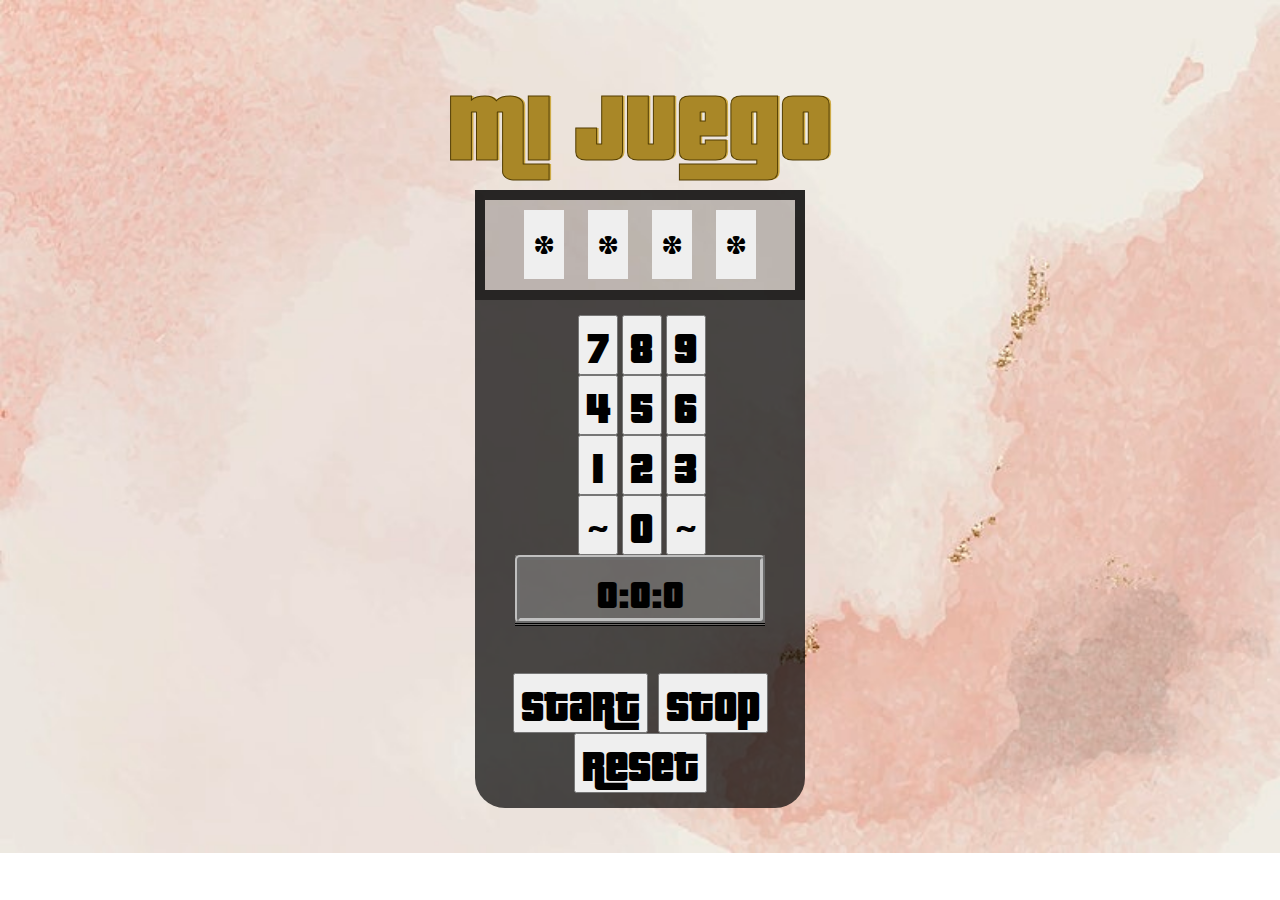
==== P2/index.html @ 1a438801 "añadir todo" ====
<!DOCTYPE html>
<html>
<head>
    <meta charset="UTF-8">
    <meta http-equiv="X-UA-Compatible" content="IE=edge">
    <meta name="viewport" content="width=device-width, initial-scale=1.0">
    <link rel="icon" href="calculadora.webp" type="image/x-icon">
    <script src="crono.js" defer></script>
    <title>Mi Juego.</title>

    <link rel="stylesheet" href="juego.css"> 
</head>
<body>
    <h1>Mi Juego</h1>

    <div class="pad">
      <button class="celda" value="*" >*</button>
      <button class="celda" value="*" >*</button>
      <button class="celda" value="*" >*</button>
      <button class="celda" value="*" >*</button>
    </div>

    <div class="Calculator">
        <div class="line1">
          <button class="cdigito" value="7" >7</button>
          <button class="cdigito" value="8" >8</button>
          <button class="cdigito" value="9" >9</button>
        </div>

        <div class="line2">
          <button class="cdigito" value="4" >4</button>
          <button class="cdigito" value="5" >5</button>
          <button class="cdigito" value="6" >6</button>
        </div>

        <div class="line3">
            <button class="cdigito" value="1" >1</button>
            <button class="cdigito" value="2" >2</button>
            <button class="cdigito" value="3" >3</button>
        </div>

        <div class="line4">
            <button class="cdigito" >~</button>
            <button class="cdigito" value="0" >0</button>
            <button class="cdigito" >~</button>
            <br>
            </button>
        </div>

        <div class="calc">
            <div class="pantalla">
              <p id="display">0:0:0</p>
        </div>
        <br>
    <button type="button" id="start">Start</button>
    <button type="button" id="stop">Stop</button>
    <button type="button" id="reset">Reset</button>
</body>
</html>
---- P2/juego.css ----
@font-face {
    font-family: "Mario";
    src: url("pricedown\ bl.ttf");
}

body{
    background-image: url("fondo.jpg");
    background-repeat: no-repeat;
    background-attachment: fixed;
    background-size: 100%;
    justify-content: center;
    }

    h1 {
        font-family: "Mario";
        font-size: 100px;
        text-align: center;
        padding: 10px;
        margin: 50px;
        margin-bottom: 0px;
        color:#A98727;
        text-shadow:#CEAB46 2px 0;
        -webkit-text-stroke: 1px #533E03;
        }

    .pad {
        text-align: center;
        border: solid 10px rgba(1,1,1,0.8);
        padding: 10px;
        padding-top: 0px;
        padding-left: 25px;
        padding-right: 25px;
        padding-bottom: 60px;
        height: 30px;
        background-color: rgba(0, 0, 0, 0.2);
        margin-left: auto;
        margin-right: auto;
        width: 260px;
    }

    .celda {
        margin: 10px;
        padding: 10px;
        border: 5px;
        padding-top: 10px;
        padding-left: 10px;
        padding-right: 10px;
        padding-bottom: 5px;
        margin-left: 10px;
        margin-right: 10px;
    }


    .calc{
        background:  grey#380303;
        text-align: center;
        font-size: 40px;

        }

    .pantalla{
        background: white;
        border-bottom:double ;
        padding: 10px;
        padding-top: 0px;
        padding-left: 0px;
        padding-right: 0px;
        padding-bottom: 38px;
        height: 30px;
        background-color: rgba(255,255,255,0.2);
        margin-left: auto;
        margin-right: auto;
        width: 250px;
        }
              
    p{
        font-family: "Mario";
        text-align: center;
        margin:0px;
        opacity: none;
        font-size: 40px;
        height: 50px;
        border:silver 5px ridge;
        border-radius: 5px;
        padding-top: 8px;
        }

    .result {
        text-align: center;
        font-family: "Mario";
        font-size: 45px;
        height: 80px;
        margin: 10px;
        opacity: none;
        border-radius: 5px;
        padding-top: 8px;

    }
              
    .Calculator{
        background-color:rgba(1,1,1,0.7);
        padding: 15px;
        text-align: center;
        width: auto;
        border-bottom-left-radius:30px ;
        border-bottom-right-radius:30px;
        margin-left: auto;
        margin-right: auto;
        width: 300px;
        }

    .line1{
        padding-left: 23px;
        padding-right: 20px;

        }
          
    .line2{
        padding-left: 23px;
        padding-right: 20px;
        }
          
    .line3{
        padding-left: 23px;
        padding-right: 20px;
        }
          
    .line4{
        padding-left: 23px;
        padding-right: 20px;
        }

    .cdigito {
        text-align: center;
        font-family: "Mario";
        font-size: 45px;
        height: 60px;
        width: 40px;
    }
          
    button{
        font-family: "Mario";
        font-size: 45px;
        }
          
    button:hover {
        background-color:rgb(150, 243, 88) ;
        color: rgb(0, 0, 0);
        }

    .correct {
        color: green;
    }
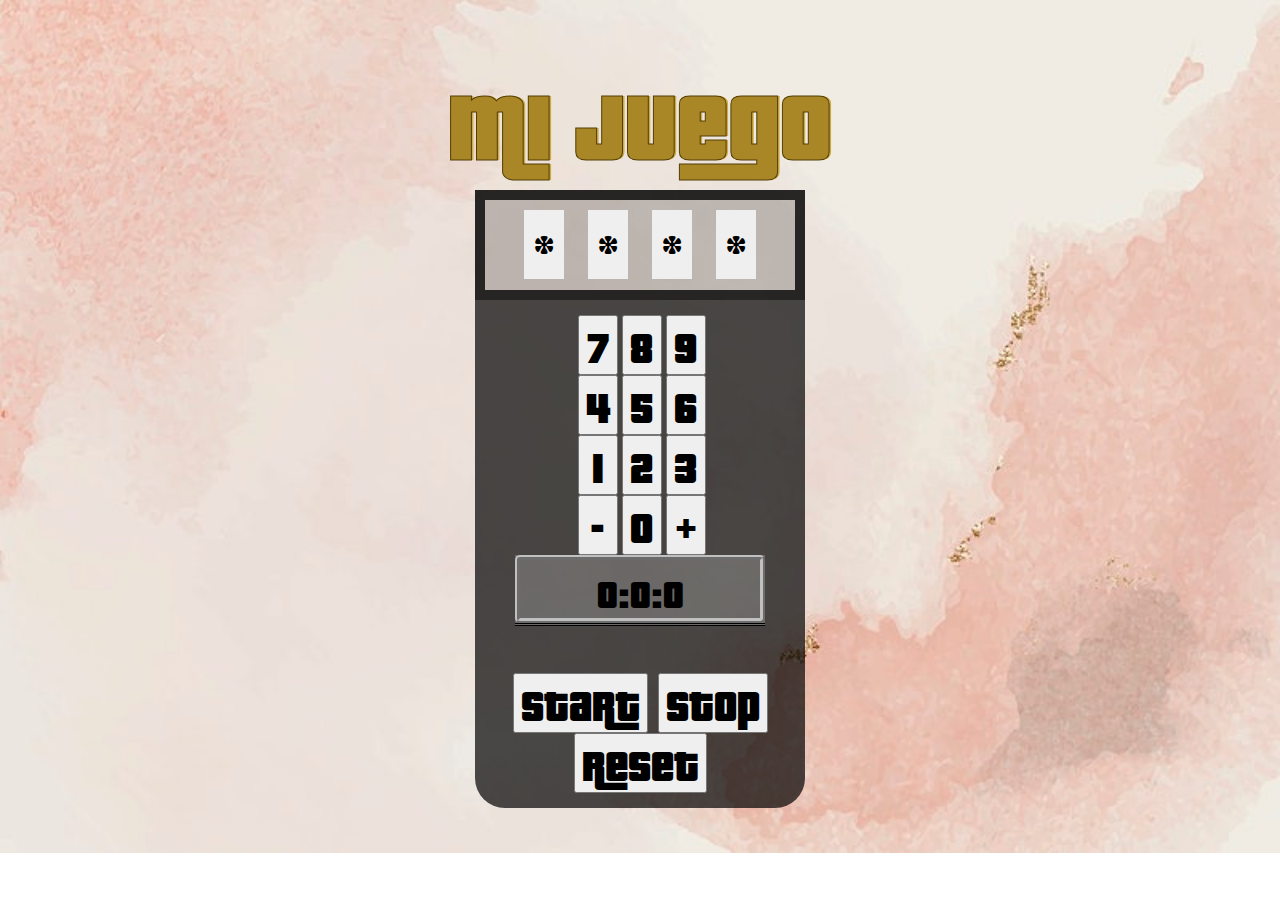
==== commit 10f032ba: "cambios" ====
--- a/P2/index.html
+++ b/P2/index.html
@@ -22,32 +22,33 @@
 
     <div class="Calculator">
         <div class="line1">
-          <button class="cdigito" value="7" >7</button>
-          <button class="cdigito" value="8" >8</button>
-          <button class="cdigito" value="9" >9</button>
+          <button type="button" class="cdigito" value="7" >7</button>
+          <button type="button" class="cdigito" value="8" >8</button>
+          <button type="button" class="cdigito" value="9" >9</button>
         </div>
 
         <div class="line2">
-          <button class="cdigito" value="4" >4</button>
-          <button class="cdigito" value="5" >5</button>
-          <button class="cdigito" value="6" >6</button>
+          <button type="button" class="cdigito" value="4" >4</button>
+          <button type="button" class="cdigito" value="5" >5</button>
+          <button type="button" class="cdigito" value="6" >6</button>
         </div>
 
         <div class="line3">
-            <button class="cdigito" value="1" >1</button>
-            <button class="cdigito" value="2" >2</button>
-            <button class="cdigito" value="3" >3</button>
+          <button type="button" class="cdigito" value="1" >1</button>
+          <button type="button" class="cdigito" value="2" >2</button>
+          <button type="button" class="cdigito" value="3" >3</button>
         </div>
 
         <div class="line4">
-            <button class="cdigito" >~</button>
-            <button class="cdigito" value="0" >0</button>
-            <button class="cdigito" >~</button>
+          <button type="button" class="cdigito" value="none" >-</button>
+          <button type="button" class="cdigito" value="0" >0</button>
+          <button type="button" class="cdigito" value="none" >+</button>
             <br>
             </button>
         </div>
 
         <div class="calc">
+
             <div class="pantalla">
               <p id="display">0:0:0</p>
         </div>
--- a/P2/juego.css
+++ b/P2/juego.css
@@ -150,4 +150,7 @@
 
     .correct {
         color: green;
+    }
+    .incorrect {
+        color: red;
     }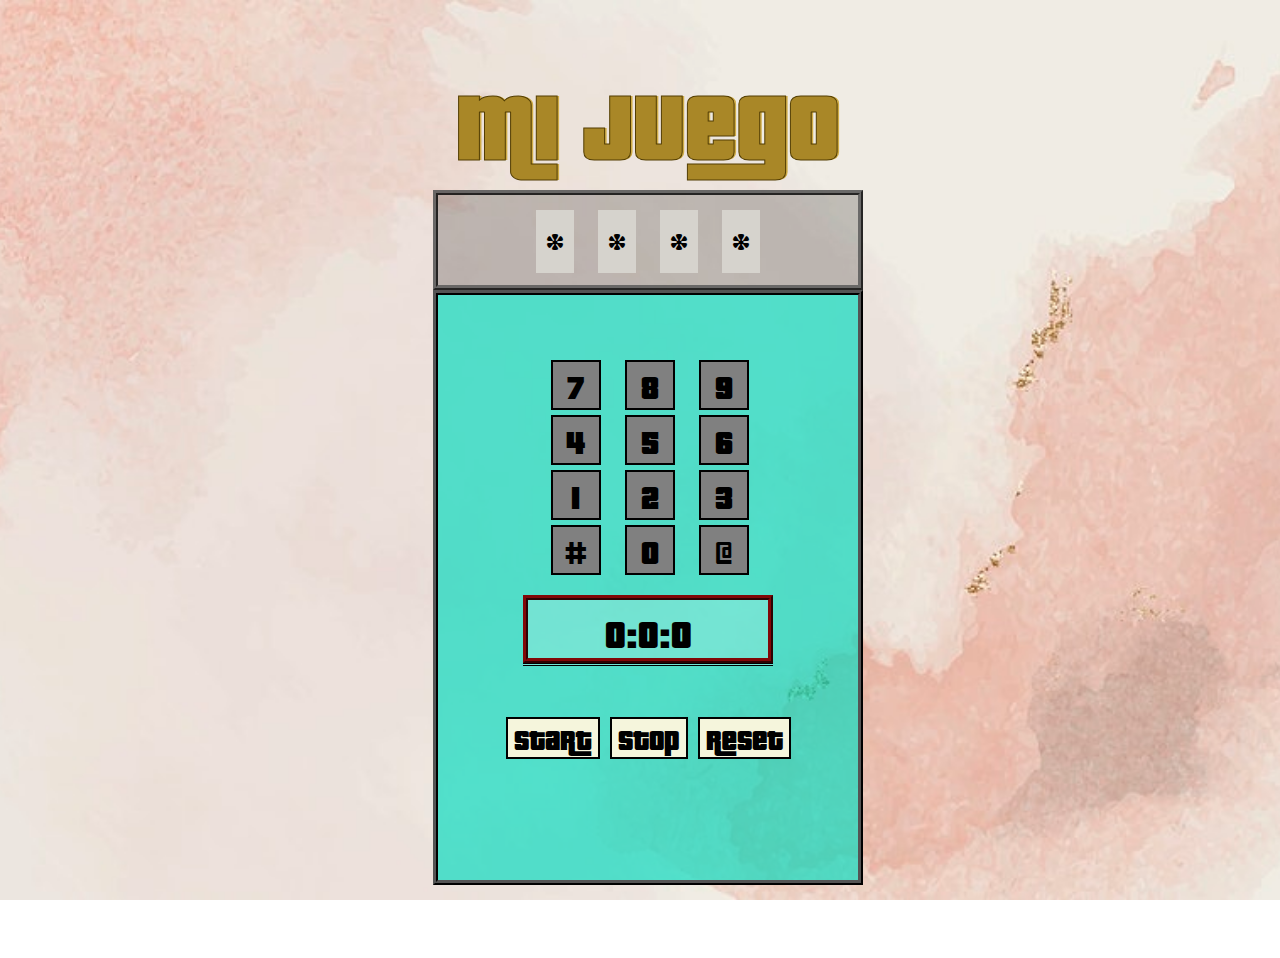
==== commit d797de65: "casi final" ====
--- a/P2/index.html
+++ b/P2/index.html
@@ -40,9 +40,9 @@
         </div>
 
         <div class="line4">
-          <button type="button" class="cdigito" value="none" >-</button>
+          <button type="button" class="cdigito"  >#</button>
           <button type="button" class="cdigito" value="0" >0</button>
-          <button type="button" class="cdigito" value="none" >+</button>
+          <button type="button" class="cdigito"  >@</button>
             <br>
             </button>
         </div>
--- a/P2/juego.css
+++ b/P2/juego.css
@@ -1,5 +1,5 @@
 @font-face {
-    font-family: "Mario";
+    font-family: "GTA";
     src: url("pricedown\ bl.ttf");
 }
 
@@ -7,12 +7,15 @@
     background-image: url("fondo.jpg");
     background-repeat: no-repeat;
     background-attachment: fixed;
-    background-size: 100%;
+    width: 100%;
+    height: 100vh;
+    background-size: cover;
+    background-position: center;
     justify-content: center;
     }
 
     h1 {
-        font-family: "Mario";
+        font-family: "GTA";
         font-size: 100px;
         text-align: center;
         padding: 10px;
@@ -25,11 +28,11 @@
 
     .pad {
         text-align: center;
-        border: solid 10px rgba(1,1,1,0.8);
-        padding: 10px;
+        border: ridge 5px rgba(1,1,1,0.8);
+        padding: 60px;
         padding-top: 0px;
-        padding-left: 25px;
-        padding-right: 25px;
+        padding-left: 80px;
+        padding-right: 80px;
         padding-bottom: 60px;
         height: 30px;
         background-color: rgba(0, 0, 0, 0.2);
@@ -39,7 +42,9 @@
     }
 
     .celda {
-        margin: 10px;
+        background-color: #d6d3cd;
+        border: solid 5px black;
+        margin: 15px;
         padding: 10px;
         border: 5px;
         padding-top: 10px;
@@ -49,14 +54,6 @@
         margin-left: 10px;
         margin-right: 10px;
     }
-
-
-    .calc{
-        background:  grey#380303;
-        text-align: center;
-        font-size: 40px;
-
-        }
 
     .pantalla{
         background: white;
@@ -71,23 +68,30 @@
         margin-left: auto;
         margin-right: auto;
         width: 250px;
-        }
+    }
+
+    .calc{
+        background:  rgb(9, 241, 222)#380303;
+        text-align: center;
+        font-size: 40px;
+        margin-bottom: 60px;
+    
+    }
               
     p{
-        font-family: "Mario";
+        font-family: "GTA";
         text-align: center;
         margin:0px;
         opacity: none;
         font-size: 40px;
         height: 50px;
-        border:silver 5px ridge;
-        border-radius: 5px;
+        border:rgb(129, 7, 7) 5px ridge;
         padding-top: 8px;
         }
 
     .result {
         text-align: center;
-        font-family: "Mario";
+        font-family: "GTA";
         font-size: 45px;
         height: 80px;
         margin: 10px;
@@ -98,12 +102,11 @@
     }
               
     .Calculator{
-        background-color:rgba(1,1,1,0.7);
-        padding: 15px;
+        background-color:rgba(16, 219, 192, 0.7);
+        border:rgb(0, 0, 0) 5px ridge;
+        padding: 60px;
         text-align: center;
         width: auto;
-        border-bottom-left-radius:30px ;
-        border-bottom-right-radius:30px;
         margin-left: auto;
         margin-right: auto;
         width: 300px;
@@ -112,35 +115,53 @@
     .line1{
         padding-left: 23px;
         padding-right: 20px;
+        margin: 5px;
+        margin-left: 10px;
+        margin-right: 10px;
 
         }
           
     .line2{
         padding-left: 23px;
         padding-right: 20px;
+        margin: 5px;
+        margin-left: 10px;
+        margin-right: 10px;
         }
           
     .line3{
         padding-left: 23px;
         padding-right: 20px;
+        margin: 5px;
+        margin-left: 10px;
+        margin-right: 10px;
         }
           
     .line4{
         padding-left: 23px;
         padding-right: 20px;
+        margin: 5px;
+        margin-left: 10px;
+        margin-right: 10px;
+        margin-bottom: 20px;
         }
 
     .cdigito {
         text-align: center;
-        font-family: "Mario";
-        font-size: 45px;
-        height: 60px;
-        width: 40px;
+        background-color:gray;
+        font-family: "GTA";
+        font-size: 35px;
+        height: 50px;
+        width: 50px;
+        margin-left: 10px;
+        margin-right: 10px;
     }
           
     button{
-        font-family: "Mario";
-        font-size: 45px;
+        background-color: #74726f;
+        border:solid black 2px;
+        font-family: "GTA";
+        font-size: 40px;
         }
           
     button:hover {
@@ -153,4 +174,35 @@
     }
     .incorrect {
         color: red;
+    }
+    #reset {
+        background-color: beige;
+        text-align: right;
+        font-size: 30px;
+    }
+
+    #stop {
+        background-color: beige;
+        text-align: left;
+        font-size: 30px;
+    }
+
+    #start {
+        background-color: beige;
+        text-align: center;
+        font-size: 30px;
+    }
+    #start:hover {
+        background-color:rgb(150, 243, 88) ;
+        color: rgb(0, 0, 0);
+    }
+
+    #stop:hover {
+        background-color:rgb(150, 243, 88) ;
+        color: rgb(0, 0, 0);
+    }
+
+    #reset:hover {
+        background-color:rgb(150, 243, 88) ;
+        color: rgb(0, 0, 0);
     }